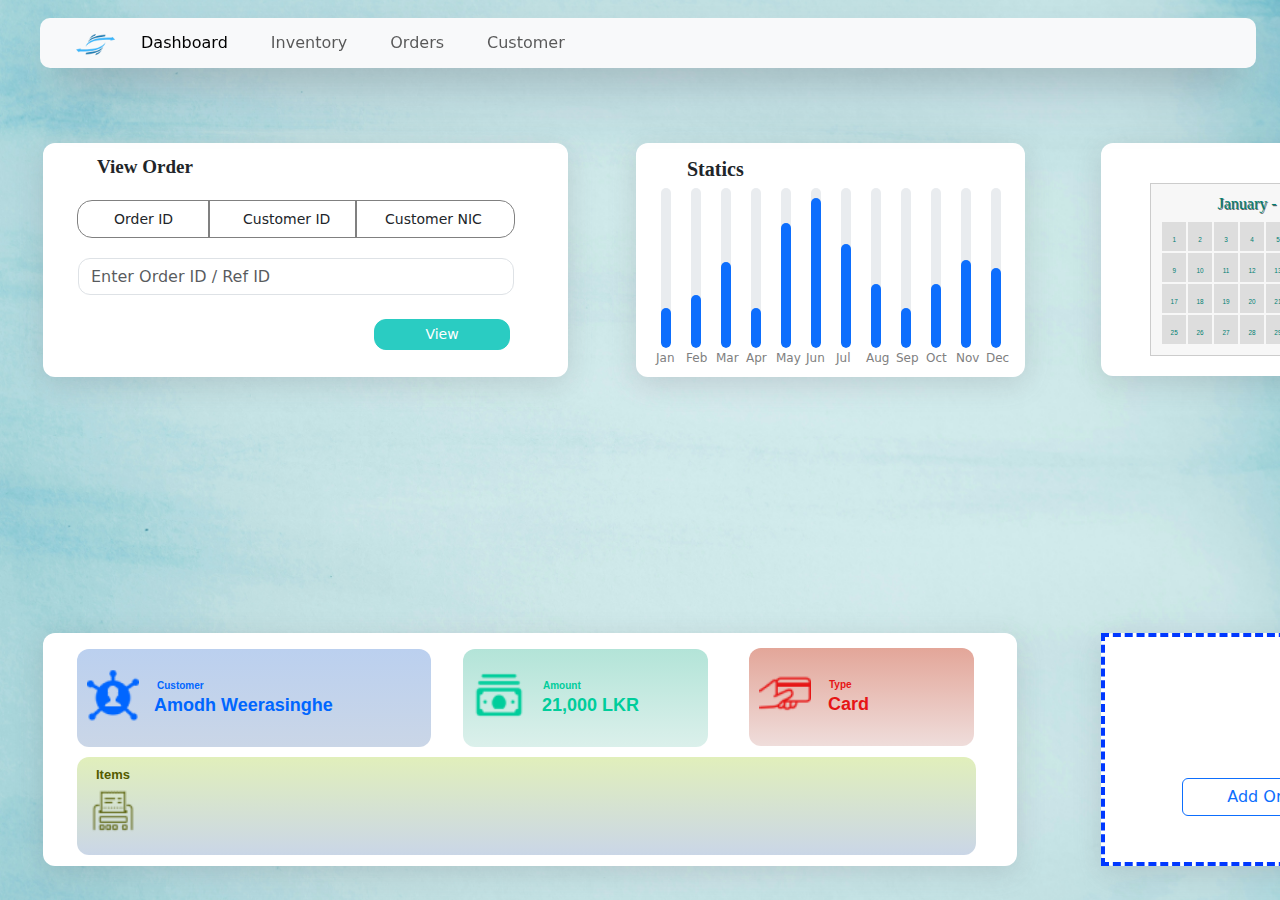
==== .idea/dashBoard.html @ 62850fd6 "dash board done" ====
<!DOCTYPE html>
<html lang="en">
<head>
    <meta charset="UTF-8">
    <title>Dash Board</title>
    <link rel="stylesheet" href="css/normalize.css">
    <link rel="stylesheet" href="fontawesome-free-6.5.1-web/css/all.min.css">
    <link href="https://cdn.jsdelivr.net/npm/bootstrap@5.3.3/dist/css/bootstrap.min.css" rel="stylesheet"
          integrity="sha384-QWTKZyjpPEjISv5WaRU9OFeRpok6YctnYmDr5pNlyT2bRjXh0JMhjY6hW+ALEwIH" crossorigin="anonymous">
</head>
<style>
    section {
        width: 100%;
        height: 100vh;
        background-image: url("assets/annie-spratt-pKpipZVVEC0-unsplash.jpg");
        background-position: center;
        background-repeat: no-repeat;
        background-size: cover;
    }

    .div {
        box-shadow: rgba(100, 100, 111, 0.2) 0px 7px 29px 0px;
        border-radius: 12px;
    }

    #trackOrder {
        width: 525px;
        height: 234px;
        background-color: white;
        position: absolute;
        top: 143px;
        left: 43px;
    }

    #statics {
        width: 389px;
        height: 234px;
        background-color: white;
        position: absolute;
        top: 143px;
        left: 636px;
    }

    #calender {
        width: 328px;
        height: 233px;
        background-color: white;
        position: absolute;
        top: 143px;
        left: 1101px;
    }

    #recentOrder {
        width: 974px;
        height: 233px;
        background-color: white;
        position: absolute;
        bottom: 34px;
        left: 43px;
    }

    #addOrder {
        width: 328px;
        height: 233px;
        background-color: white;
        position: absolute;
        bottom: 34px;
        left: 1101px;
    }

    #addOrder > div {
        width: 100%;
        height: 100%;
        border: 4px dashed rgba(0, 56, 255, 1);
        position: absolute;
        top: 0;
        bottom: 0;
        right: 0;
        left: 0;
        margin: auto;
    }

    #addOrder > div > i {
        position: absolute;
        top: 55px;
        left: 125px;
    }

    #addOrder > div > button {
        width: 172px;
        height: 38px;
        position: absolute;
        top: 141px;
        left: 77px;
    }

    #trackOrder > h1 {
        font-size: 19px;
        font-weight: bold;
        font-family: auto;
        position: absolute;
        top: 13px;
        left: 54px;
    }

    #trackOrder > i {
        position: absolute;
        top: 7px;
        left: 11px;
    }

    #trackOrder > div {
        position: absolute;
        width: 438px;
        height: 38px;
        background-color: white;
        top: 57px;
        left: 34px;
        border-radius: 15px;
        border: 1px solid gray;
    }

    #trackOrder > div > h2:first-child {
        font-size: 14px;
        position: absolute;
        top: 10px;
        left: 36px;
        cursor: pointer;
    }

    #trackOrder > div > h2:nth-child(2) {
        font-size: 14px;
        position: absolute;
        top: 10px;
        left: 165px;
        cursor: pointer;
    }

    #trackOrder > div > h2:nth-child(3) {
        font-size: 14px;
        position: absolute;
        top: 10px;
        left: 307px;
        cursor: pointer;
    }

    #oid {
        width: 2px;
        height: 37px;
        background: gray;
        position: absolute;
        left: 130px;
    }

    #cid {
        width: 2px;
        height: 37px;
        background: gray;
        position: absolute;
        left: 277px;
    }

    #trackOrder > input {
        width: 436px;
        height: 37px;
        position: absolute;
        top: 115px;
        left: 35px;
        border-radius: 12px;
        color: gray;
    }

    #trackOrder > button {
        position: absolute;
        bottom: 27px;
        right: 58px;
        width: 136px;
        background-color: rgba(42, 204, 194, 1);
        border: 1px solid rgba(42, 204, 194, 1);
        border-radius: 12px;
    }

    .progress {
        position: absolute;
        top: 45px;
    }

    #p1 {
        left: 25px;
    }

    #p2 {
        left: 55px;
    }

    #p3 {
        left: 85px;
    }

    #p4 {
        left: 115px;
    }

    #p5 {
        left: 145px;
    }

    #p6 {
        left: 175px;
    }

    #p7 {
        left: 205px;
    }

    #p8 {
        left: 235px;
    }

    #p9 {
        left: 265px;
    }

    #p10 {
        left: 295px;
    }

    #p11 {
        left: 325px;
    }

    #p12 {
        left: 355px;
    }

    #statics > h1 {
        font-size: 20px;
        font-weight: bold;
        font-family: auto;
        position: absolute;
        top: 14px;
        left: 51px;
    }

    #statics > i {
        position: absolute;
        top: 7px;
        left: 11px;
    }

    #statics > h4 {
        font-size: 12px;
        color: gray;
        position: absolute;
        top: 208px;
    }

    #jan {
        left: 20px;
    }

    #feb {
        left: 50px;
    }

    #mar {
        left: 80px;
    }

    #apr {
        left: 110px;
    }

    #may {
        left: 140px;
    }

    #jun {
        left: 170px;
    }

    #jul {
        left: 200px;
    }

    #aug {
        left: 230px;
    }

    #sep {
        left: 260px;
    }

    #oct {
        left: 290px;
    }

    #nov {
        left: 320px;
    }

    #dec {
        left: 350px;
    }

    @import url(https://fonts.googleapis.com/css?family=Montserrat);

    .clearfix {
        *zoom: 1
    }

    .clearfix:before, .clearfix:after {
        display: table;
        line-height: 0;
        content: ""
    }

    .clearfix:after {
        clear: both
    }


    .calender {
        margin: 40px auto;
        width: 70%;
        padding: 10px;
        background: #f7f7f7;
        border: 1px solid #ccc;
        color: rgb(0, 127, 114);
        position: relative;
    }

    .calender:before,
    .calender:after {
        content: '';
        position: absolute;
        z-index: -1;
        left: 0;
        top: 0;
        display: block;
        width: 100%;
        height: 100%;
        background: inherit;
        box-shadow: inherit;
        -webkit-transform: rotate(2deg);
        box-shadow: 0 0 20px rgba(0, 0, 0, .4);
    }

    .calender::after {
        -webkit-transform: rotate(-1deg)
    }

    .calender h1 {
        font-family: 'Montserrat';
        width: 100%;
        text-align: center;
        text-shadow: 1px 1px 0px rgba(0, 0, 0, .6);
        font-size: 16px;
    }

    .calender .day {
        display: block;
        width: 12.5%;
        height: 0;
        padding-top: 6%;
        padding-bottom: 8%;
        float: left;
        text-align: center;
        background: #ddd;
        border: 1px solid #f7f7f7;
        font-family: sans-serif;
        font-size: 0.4em;
        -webkit-transition: all .2s ease;
        cursor: pointer;
    }

    .calender .day:hover {
        background: rgb(0, 127, 114);
        color: #f7f7f7;
        box-shadow: inset 0 0 20px rgba(0, 0, 0, .4);
        text-shadow: 1px 1px 2px rgba(0, 0, 0, .4);
    }

    .calender .day.current {
        background: rgba(236, 154, 24, 1);
        color: #f7f7f7;
        box-shadow: inset 0 0 20px rgba(0, 0, 0, .4);
        text-shadow: 1px 1px 2px rgba(0, 0, 0, .4);
    }

    #recentOrder > div:first-child {
        height: 98px;
        width: 354px;
        background-image: linear-gradient(rgba(187, 208, 239, 1), rgba(202, 214, 231, 1));
        border-radius: 12px;
        position: absolute;
        top: 16px;
        left: 34px;
    }

    #recentOrder > div:nth-child(2) {
        height: 98px;
        width: 245px;
        background-image: linear-gradient(rgba(179, 228, 216, 1), rgba(219, 240, 235, 1));
        border-radius: 12px;
        position: absolute;
        top: 16px;
        left: 420px;
    }

    #recentOrder > div:nth-child(3) {
        height: 98px;
        width: 225px;
        background-image: linear-gradient(rgba(227, 166, 153, 1), rgba(239, 221, 219, 1));
        border-radius: 12px;
        position: absolute;
        top: 15px;
        left: 706px;
    }

    #recentOrder > div:last-child {
        height: 98px;
        width: 899px;
        background-image: linear-gradient(rgba(225, 239, 187, 1), rgba(202, 214, 231, 1));
        border-radius: 12px;
        position: absolute;
        top: 124px;
        left: 34px;
    }

    #recentOrder > div:first-child > img {
        width: 52px;
        position: absolute;
        top: 16px;
        left: 10px;
    }

    #recentOrder > div:first-child > h1 {
        font-size: 18px;
        font-weight: bold;
        font-family: sans-serif;
        position: absolute;
        top: 46px;
        left: 77px;
        color: rgba(0, 102, 255, 1);
    }

    #recentOrder > div:first-child > h4 {
        font-size: 10px;
        font-weight: bold;
        font-family: sans-serif;
        position: absolute;
        top: 31px;
        left: 80px;
        color: rgba(0, 102, 255, 1);
    }

    #recentOrder > div:nth-child(2) > img {
        width: 52px;
        position: absolute;
        top: 20px;
        left: 10px;
    }

    #recentOrder > div:nth-child(2) > h4 {
        font-size: 10px;
        font-weight: bold;
        font-family: sans-serif;
        position: absolute;
        top: 31px;
        left: 80px;
        color: rgba(0, 205, 155, 1);
    }

    #recentOrder > div:nth-child(2) > h1 {
        font-size: 18px;
        font-weight: bold;
        font-family: sans-serif;
        position: absolute;
        top: 46px;
        left: 79px;
        color: rgba(0, 205, 155, 1);
    }

    #recentOrder > div:nth-child(3) > img {
        width: 52px;
        position: absolute;
        top: 20px;
        left: 10px;
    }

    #recentOrder > div:nth-child(3) > h4 {
        font-size: 10px;
        font-weight: bold;
        font-family: sans-serif;
        position: absolute;
        top: 31px;
        left: 80px;
        color: rgba(230, 21, 21, 1);
    }

    #recentOrder > div:nth-child(3) > h1 {
        font-size: 18px;
        font-weight: bold;
        font-family: sans-serif;
        position: absolute;
        top: 46px;
        left: 79px;
        color: rgba(230, 21, 21, 1);
    }

    #recentOrder > div:nth-child(4) > img {
        width: 52px;
        position: absolute;
        top: 28px;
        left: 10px;
    }

    #recentOrder > div:nth-child(4) > h4 {
        font-size: 13px;
        font-weight: bold;
        font-family: sans-serif;
        position: absolute;
        top: 10px;
        left: 19px;
        color: rgba(84, 91, 0, 1);
    }

    h6 {
        position: absolute;
        left: 0;
        right: 0;
    }
    #headerImg{
        position: absolute;
        top: -19px;
        width: 91px;
        left: 10px;
    }
    #header{
        height: 50px;
        border-radius: 10px;
        width: 95%;
        position: fixed;
        top: 18px;
        left: 40px;
        box-shadow: rgba(50, 50, 93, 0.25) 0px 30px 60px -12px, rgba(0, 0, 0, 0.3) 0px 18px 36px -18px;
        z-index: 1000;
    }
    #list{
        margin-left: 65px;
    }
    #list>li{
        margin-right: 27px;
    }
</style>
<body>
<section>
    <nav id="header" class="navbar navbar-expand-lg bg-body-tertiary">
        <div class="container-fluid">
            <a class="navbar-brand" href="#">
                <img id="headerImg" src="assets/Abstract_business_arrow_up_logo_icon._Vector_design_template.__1_-removebg-preview.png" alt="Bootstrap" width="50">
            </a>
            <button class="navbar-toggler" type="button" data-bs-toggle="collapse" data-bs-target="#navbarNav" aria-controls="navbarNav" aria-expanded="false" aria-label="Toggle navigation">
                <span class="navbar-toggler-icon"></span>
            </button>
            <div class="collapse navbar-collapse" id="navbarNav">
                <ul id="list" class="navbar-nav">
                    <li class="nav-item">
                        <a class="nav-link active" aria-current="page" href="#">Dashboard</a>
                    </li>
                    <li class="nav-item">
                        <a class="nav-link" href="#">Inventory</a>
                    </li>
                    <li class="nav-item">
                        <a class="nav-link" href="#">Orders</a>
                    </li>
                    <li class="nav-item">
                        <a class="nav-link" href="#">Customer</a>
                    </li>
                </ul>
            </div>
        </div>
    </nav>
    <h6 id="dashBoard"></h6>
    <div id="trackOrder" class="div">
        <i class="fa-regular fa-address-book fa-2x" style="color: #2accc2;"></i>
        <h1>View Order</h1>

        <div>
            <h2>Order ID</h2>
            <h2>Customer ID</h2>
            <h2>Customer NIC</h2>
            <div id="oid"></div>
            <div id="cid"></div>
        </div>
        <input type="text" class="form-control" id="floatingInput" placeholder="Enter Order ID / Ref ID">
        <button type="button" class="btn btn-primary btn-sm"> View</button>
    </div>
    <div id="statics" class="div">
        <i class="fa-solid fa-chart-simple fa-2x" style="color: #548EFF;"></i>
        <h1>Statics</h1>
        <div id="p1" class="progress" style="width: 10px; height: 160px; transform: rotate(180deg)" role="progressbar"
             aria-label="Basic example" aria-valuenow="25" aria-valuemin="0" aria-valuemax="100">
            <div class="progress-bar" style="height: 25%; width: 18px; border-radius: 12px"></div>
        </div>
        <div id="p2" class="progress" style="width: 10px; height: 160px; transform: rotate(180deg)" role="progressbar"
             aria-label="Basic example" aria-valuenow="25" aria-valuemin="0" aria-valuemax="100">
            <div class="progress-bar" style="height: 33%; width: 18px; border-radius: 12px"></div>
        </div>
        <div id="p3" class="progress" style="width: 10px; height: 160px; transform: rotate(180deg)" role="progressbar"
             aria-label="Basic example" aria-valuenow="25" aria-valuemin="0" aria-valuemax="100">
            <div class="progress-bar" style="height: 54%; width: 18px; border-radius: 12px"></div>
        </div>
        <div id="p4" class="progress" style="width: 10px; height: 160px; transform: rotate(180deg)" role="progressbar"
             aria-label="Basic example" aria-valuenow="25" aria-valuemin="0" aria-valuemax="100">
            <div class="progress-bar" style="height: 25%; width: 18px; border-radius: 12px"></div>
        </div>
        <div id="p5" class="progress" style="width: 10px; height: 160px; transform: rotate(180deg)" role="progressbar"
             aria-label="Basic example" aria-valuenow="25" aria-valuemin="0" aria-valuemax="100">
            <div class="progress-bar" style="height: 78%; width: 18px; border-radius: 12px"></div>
        </div>
        <div id="p6" class="progress" style="width: 10px; height: 160px; transform: rotate(180deg)" role="progressbar"
             aria-label="Basic example" aria-valuenow="25" aria-valuemin="0" aria-valuemax="100">
            <div class="progress-bar" style="height: 94%; width: 18px; border-radius: 12px"></div>
        </div>
        <div id="p7" class="progress" style="width: 10px; height: 160px; transform: rotate(180deg)" role="progressbar"
             aria-label="Basic example" aria-valuenow="25" aria-valuemin="0" aria-valuemax="100">
            <div class="progress-bar" style="height: 65%; width: 18px; border-radius: 12px"></div>
        </div>
        <div id="p8" class="progress" style="width: 10px; height: 160px; transform: rotate(180deg)" role="progressbar"
             aria-label="Basic example" aria-valuenow="25" aria-valuemin="0" aria-valuemax="100">
            <div class="progress-bar" style="height: 40%; width: 18px; border-radius: 12px"></div>
        </div>
        <div id="p9" class="progress" style="width: 10px; height: 160px; transform: rotate(180deg)" role="progressbar"
             aria-label="Basic example" aria-valuenow="25" aria-valuemin="0" aria-valuemax="100">
            <div class="progress-bar" style="height: 25%; width: 18px; border-radius: 12px"></div>
        </div>
        <div id="p10" class="progress" style="width: 10px; height: 160px; transform: rotate(180deg)" role="progressbar"
             aria-label="Basic example" aria-valuenow="25" aria-valuemin="0" aria-valuemax="100">
            <div class="progress-bar" style="height: 40%; width: 18px; border-radius: 12px"></div>
        </div>
        <div id="p11" class="progress" style="width: 10px; height: 160px; transform: rotate(180deg)" role="progressbar"
             aria-label="Basic example" aria-valuenow="25" aria-valuemin="0" aria-valuemax="100">
            <div class="progress-bar" style="height: 55%; width: 18px; border-radius: 12px"></div>
        </div>
        <div id="p12" class="progress" style="width: 10px; height: 160px; transform: rotate(180deg)" role="progressbar"
             aria-label="Basic example" aria-valuenow="25" aria-valuemin="0" aria-valuemax="100">
            <div class="progress-bar" style="height: 50%; width: 18px; border-radius: 12px"></div>
        </div>

        <h4 id="jan">Jan</h4>
        <h4 id="feb">Feb</h4>
        <h4 id="mar">Mar</h4>
        <h4 id="apr">Apr</h4>
        <h4 id="may">May</h4>
        <h4 id="jun">Jun</h4>
        <h4 id="jul">Jul</h4>
        <h4 id="aug">Aug</h4>
        <h4 id="sep">Sep</h4>
        <h4 id="oct">Oct</h4>
        <h4 id="nov">Nov</h4>
        <h4 id="dec">Dec</h4>

    </div>
    <div id="calender" class="div">
        <div class="calender">

            <div class="month">
                <h1>January - 2013</h1>
                <span class="day">1</span>
                <span class="day">2</span>
                <span class="day">3</span>
                <span class="day">4</span>
                <span class="day">5</span>
                <span class="day">6</span>
                <span class="day">7</span>
                <span class="day">8</span>
                <span class="day">9</span>
                <span class="day">10</span>
                <span class="day">11</span>
                <span class="day">12</span>
                <span class="day">13</span>
                <span class="day">14</span>
                <span class="day">15</span>
                <span class="day">16</span>
                <span class="day">17</span>
                <span class="day">18</span>
                <span class="day">19</span>
                <span class="day">20</span>
                <span class="day">21</span>
                <span class="day">22</span>
                <span class="day">23</span>
                <span class="day current">24</span>
                <span class="day">25</span>
                <span class="day">26</span>
                <span class="day">27</span>
                <span class="day">28</span>
                <span class="day">29</span>
                <span class="day">30</span>
                <span class="day">31</span>
                <div class="clearfix"></div>
            </div>
        </div>
    </div>
    <div id="recentOrder" class="div">
        <div>
            <img src="assets/Customer%20Insight.png">
            <h4>Customer</h4>
            <h1>Amodh Weerasinghe</h1>
        </div>
        <div>
            <img src="assets/Banknotes.png" alt="banknote.png">
            <h4>Amount</h4>
            <h1>21,000 LKR</h1>
        </div>
        <div>
            <img src="assets/Card%20Payment.png" alt="paymen.png">
            <h4>Type</h4>
            <h1>Card</h1>
        </div>
        <div>
            <img src="assets/Receipt.png" alt="recipt.png">
            <h4>Items</h4>
        </div>
    </div>
    <div id="addOrder" class="div">
        <div>
            <i class="fa-solid fa-cart-plus fa-4x" style="color: #0038FF;"></i>
            <button type="button" class="btn btn-outline-primary">Add Order</button>
        </div>
    </div>
</section>



<script src="https://cdn.jsdelivr.net/npm/bootstrap@5.3.3/dist/js/bootstrap.bundle.min.js"
        integrity="sha384-YvpcrYf0tY3lHB60NNkmXc5s9fDVZLESaAA55NDzOxhy9GkcIdslK1eN7N6jIeHz"
        crossorigin="anonymous"></script>
</body>
</html>
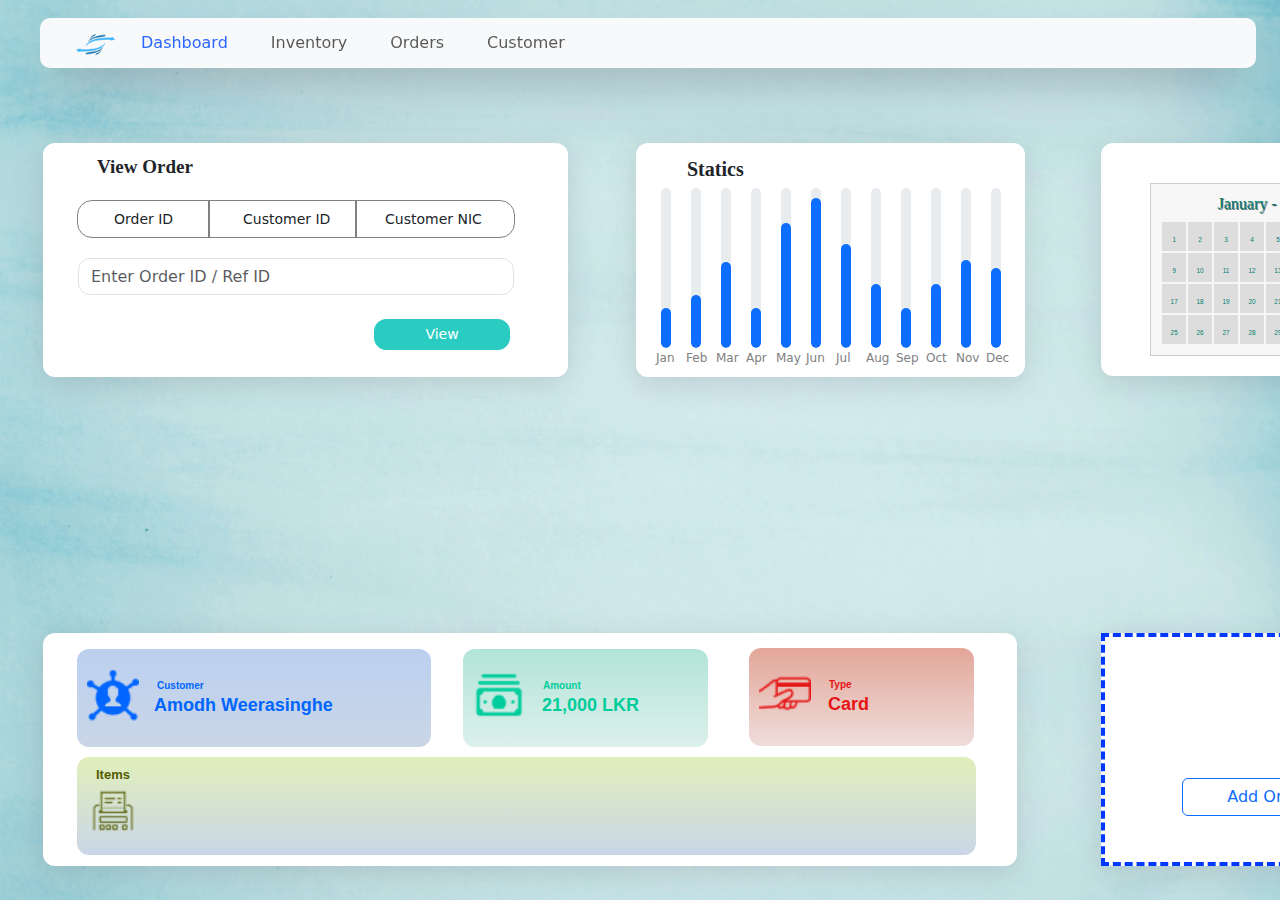
==== commit 03171bab: "dashboard navigation done" ====
--- a/.idea/dashBoard.html
+++ b/.idea/dashBoard.html
@@ -553,6 +553,9 @@
     #list>li{
         margin-right: 27px;
     }
+    #active{
+        color: rgba(44, 103, 255, 1);
+    }
 </style>
 <body>
 <section>
@@ -567,13 +570,13 @@
             <div class="collapse navbar-collapse" id="navbarNav">
                 <ul id="list" class="navbar-nav">
                     <li class="nav-item">
-                        <a class="nav-link active" aria-current="page" href="#">Dashboard</a>
+                        <a id="active" class="nav-link active" aria-current="page" href="dashBoard.html">Dashboard</a>
                     </li>
                     <li class="nav-item">
-                        <a class="nav-link" href="#">Inventory</a>
+                        <a class="nav-link" href="inventory.html">Inventory</a>
                     </li>
                     <li class="nav-item">
-                        <a class="nav-link" href="#">Orders</a>
+                        <a class="nav-link" href="orders.html">Orders</a>
                     </li>
                     <li class="nav-item">
                         <a class="nav-link" href="#">Customer</a>
